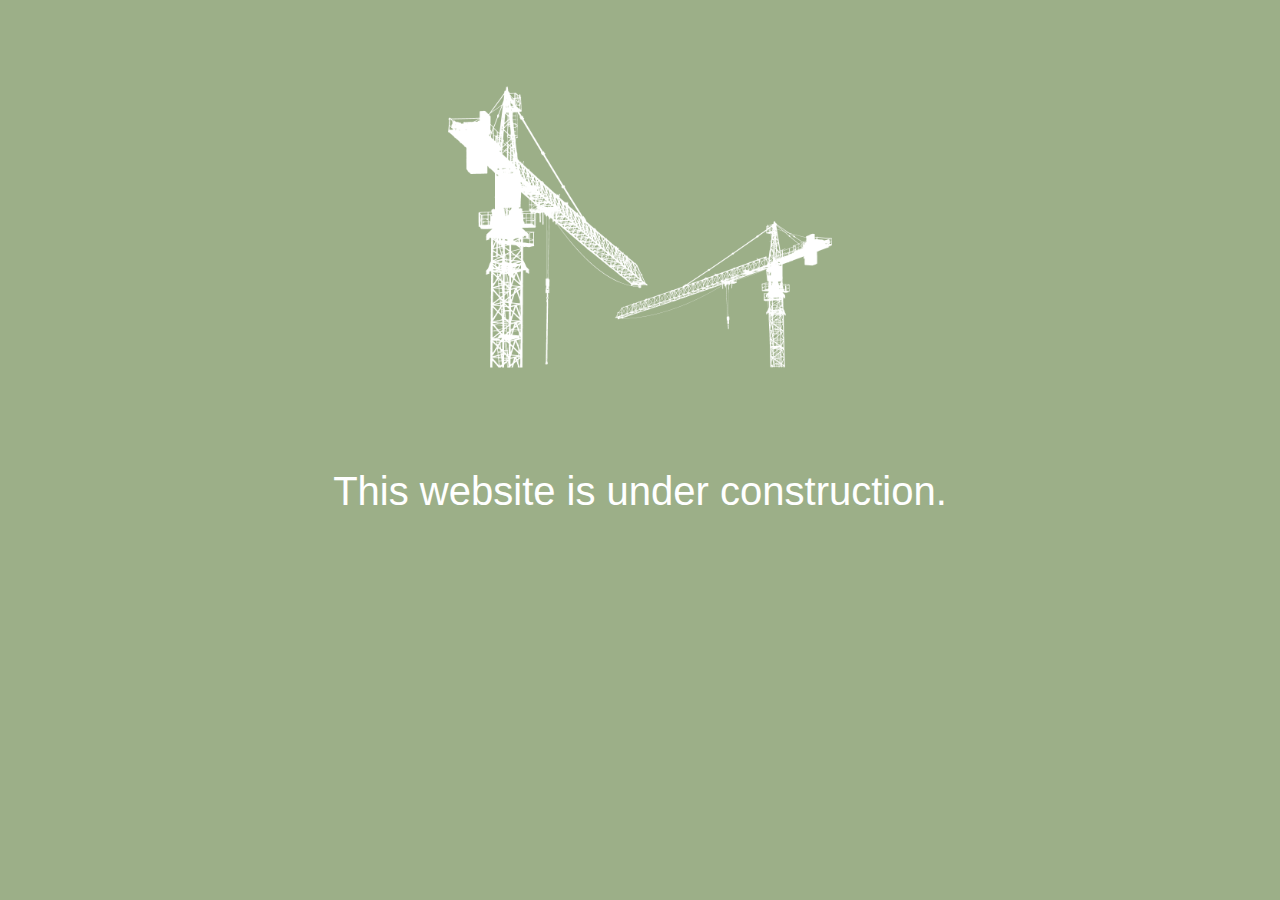
==== index.html @ 4caca901 "init commit" ====
<!DOCTYPE html>
<html>
    <head>
        <style type="text/css">
        @font-face {
            font-family: "Open Sans";
            font-style: normal;
            font-weight: 400;
            src: local("Segoe UI"), local("Open Sans"), local("OpenSans"), url(https://themes.googleusercontent.com/static/fonts/opensans/v6/K88pR3goAWT7BTt32Z01mz8E0i7KZn-EPnyo3HZu7kw.woff) format('woff');
        }
        body {
            font-family: "Open Sans";
            background-color: #9CAF88;
            color: white;
            text-align: center;
        }
        h1 {
            font-size: 50px !important;
            font-weight: normal;
        }
        h2 {
            font-size: 40px !important;
            font-weight: lighter;
        }
        .logo{
            width: 30vw;
        }
        .error-page-container {
            color: #333333;  
            margin: 50px auto 0;  
            text-align: center;  
            width: 600px;  
        }  
            .error-page-container h1 {  
                font-size: 120px;  
                font-weight: normal;  
                line-height: 120px;  
                margin: 10px 0;  
                font-family: "Open Sans";  
            }  
  
            .error-page-container h2 {  
                border-bottom: 1px solid #CCCCCC;  
                color: #666666;  
                font-size: 18px;  
                font-weight: normal; /*text-transform: uppercase;*/  
                font-family: "Open Sans";  
            }  
  
            .error-page-container a {  
                text-decoration: none;  
                color: #ffffff;  
                background-color: #009AD7;  
                padding: 11px 19px;  
            }  
  
                .error-page-container a:hover {  
                    text-decoration: none;  
                } 
                 
        @media only screen and (max-width: 600px){
            .logo{
                width: 50vw;
            }
        }
    </style> 
        <meta charset="UTF-8">
        <title>Under Construction...</title>
    </head>
    <body style="margin:3em;font-family:sans-serif">
       
        <img class="logo" alt="construction" src="images/construction.png"/>
        
        <h2>This website is under construction.</h2>
    </body>
</html>
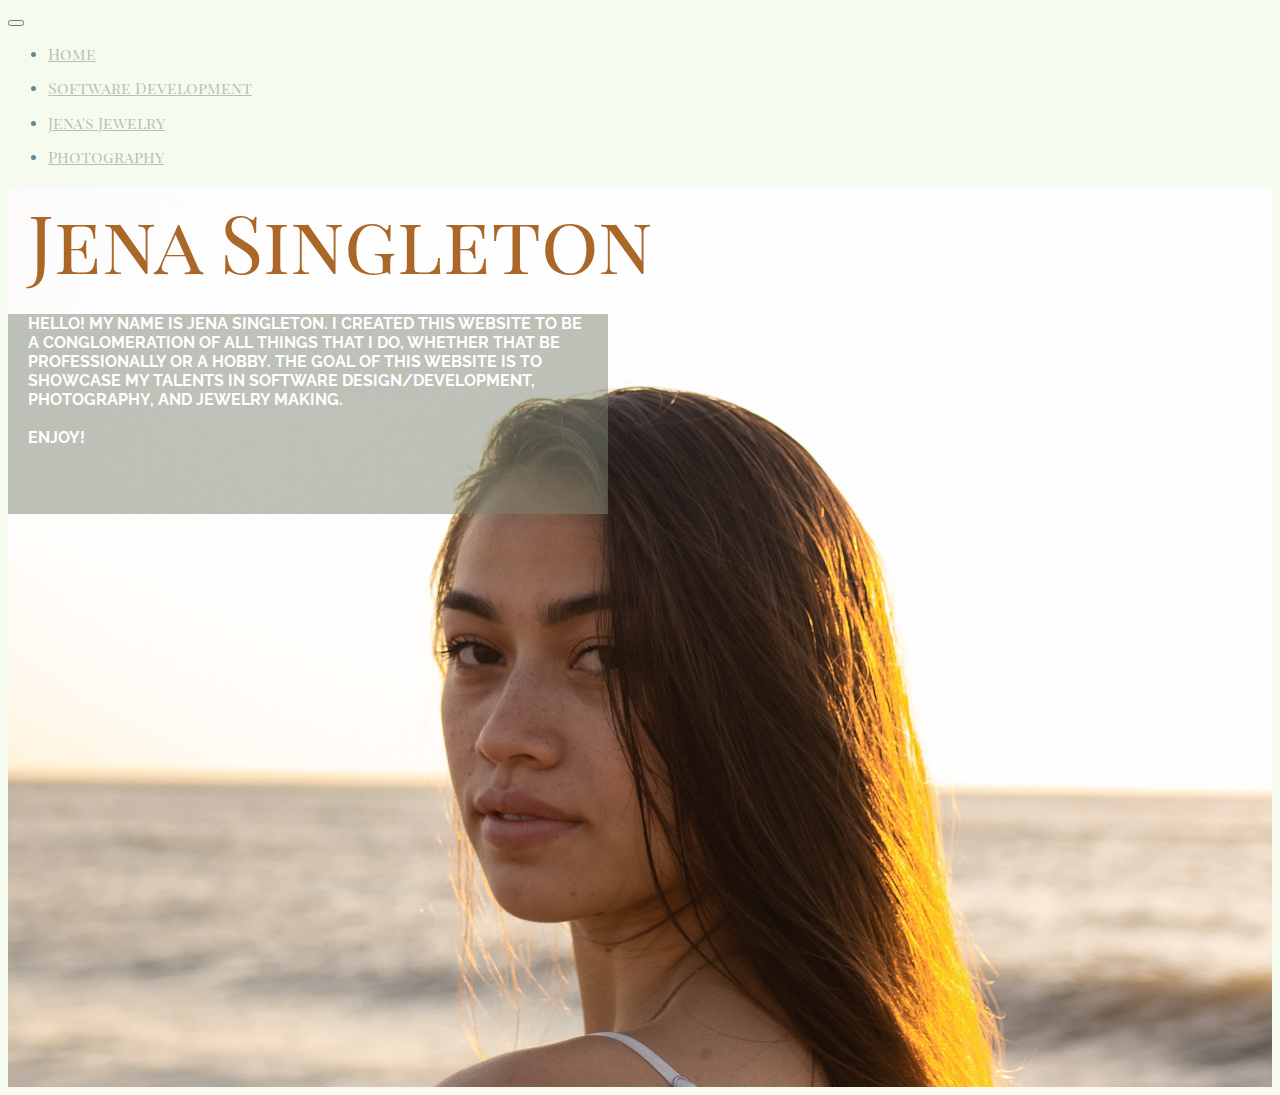
==== commit 46ee697f: "Home page with contruction links" ====
--- a/index.html
+++ b/index.html
@@ -1,77 +1,58 @@
-
 <!DOCTYPE html>
 <html>
     <head>
-        <style type="text/css">
-        @font-face {
-            font-family: "Open Sans";
-            font-style: normal;
-            font-weight: 400;
-            src: local("Segoe UI"), local("Open Sans"), local("OpenSans"), url(https://themes.googleusercontent.com/static/fonts/opensans/v6/K88pR3goAWT7BTt32Z01mz8E0i7KZn-EPnyo3HZu7kw.woff) format('woff');
-        }
-        body {
-            font-family: "Open Sans";
-            background-color: #9CAF88;
-            color: white;
-            text-align: center;
-        }
-        h1 {
-            font-size: 50px !important;
-            font-weight: normal;
-        }
-        h2 {
-            font-size: 40px !important;
-            font-weight: lighter;
-        }
-        .logo{
-            width: 30vw;
-        }
-        .error-page-container {
-            color: #333333;  
-            margin: 50px auto 0;  
-            text-align: center;  
-            width: 600px;  
-        }  
-            .error-page-container h1 {  
-                font-size: 120px;  
-                font-weight: normal;  
-                line-height: 120px;  
-                margin: 10px 0;  
-                font-family: "Open Sans";  
-            }  
-  
-            .error-page-container h2 {  
-                border-bottom: 1px solid #CCCCCC;  
-                color: #666666;  
-                font-size: 18px;  
-                font-weight: normal; /*text-transform: uppercase;*/  
-                font-family: "Open Sans";  
-            }  
-  
-            .error-page-container a {  
-                text-decoration: none;  
-                color: #ffffff;  
-                background-color: #009AD7;  
-                padding: 11px 19px;  
-            }  
-  
-                .error-page-container a:hover {  
-                    text-decoration: none;  
-                } 
-                 
-        @media only screen and (max-width: 600px){
-            .logo{
-                width: 50vw;
-            }
-        }
-    </style> 
         <meta charset="UTF-8">
-        <title>Under Construction...</title>
+        <meta name="viewport" content="width=device-width, initial-scale=1.0" />
+        <title>Home</title>
+        <link href="https://fonts.googleapis.com/css?family=Lato:300,400,600,700,800" rel="stylesheet">
+        <link href="https://fonts.googleapis.com/css?family=Playfair+Display+SC:400" rel="stylesheet">        
+        <link href="https://fonts.googleapis.com/css?family=Raleway:400" rel="stylesheet"> 
+        <link href="https://cdn.jsdelivr.net/npm/bootstrap@5.2.0/dist/css/bootstrap.min.css" rel="stylesheet" integrity="sha384-gH2yIJqKdNHPEq0n4Mqa/HGKIhSkIHeL5AyhkYV8i59U5AR6csBvApHHNl/vI1Bx" crossorigin="anonymous">
+        <link rel="stylesheet" href="site.css"></style>     
     </head>
-    <body style="margin:3em;font-family:sans-serif">
-       
-        <img class="logo" alt="construction" src="images/construction.png"/>
-        
-        <h2>This website is under construction.</h2>
+
+    <body>      
+      
+      <nav class="navbar navbar-expand-lg bg-light sticky-top">
+        <div class="container-fluid">
+          <button class="navbar-toggler" type="button" data-bs-toggle="collapse" data-bs-target="#navbarTogglerDemo01" aria-controls="navbarTogglerDemo01" aria-expanded="false" aria-label="Toggle navigation">
+            <span class="navbar-toggler-icon"></span>
+          </button>
+          <div class="collapse navbar-collapse" id="navbarTogglerDemo01">
+            <ul class="navbar-nav me-auto mb-2 mb-lg-0">
+              <li class="nav-item">
+                <a class="nav-link active" aria-current="page" href="index.html"><h2>Home</h2></a>
+              </li>
+              <li class="nav-item">
+                <a class="nav-link" href="software.html"><h2>Software Development</h2></a>
+              </li>
+              <li class="nav-item">
+                <a class="nav-link" href="jewelry.html"><h2>Jena's Jewelry</h2></a>
+              </li>
+              <li class="nav-item">
+                <a class="nav-link" href="photography.html"><h2>Photography</h2></a>
+              </li>
+            </ul>           
+          </div>
+        </div>
+      </nav>
+
+      <div class="banner">
+        <div class="position-absolute top-0 start-50 translate-middle-x">
+          <h1 class="banner-text">Jena Singleton</h1>
+        </div>
+        <div class="banner-box position-absolute start-0 bottom-50">
+          <div class="banner-text">
+            Hello! My name is Jena Singleton. I created this website to be a conglomeration of all things that I do,
+            whether that be professionally or a hobby. The goal of this website is to showcase my talents in software design/development,
+            photography, and jewelry making. 
+            <br/>
+            <br/>
+            Enjoy!
+          </div>
+        </div>
+      </div>
     </body>
+
+    <script src="https://cdn.jsdelivr.net/npm/bootstrap@5.2.0/dist/js/bootstrap.bundle.min.js" integrity="sha384-A3rJD856KowSb7dwlZdYEkO39Gagi7vIsF0jrRAoQmDKKtQBHUuLZ9AsSv4jD4Xa" crossorigin="anonymous"></script>
 </html>--- a/site.css
+++ b/site.css
@@ -0,0 +1,61 @@
+body {
+    font-family: "Raleway", sans-serif;
+    background-color: #F6FBF0;
+    color: #628795;
+}
+h1 {
+    font-family: "Playfair Display SC", "Georgia", serif;
+    font-size: 80px !important;
+    font-weight: normal;
+    color: #AA6728;
+}
+h2 {
+    font-family: "Playfair Display SC", "Georgia", serif;
+    font-size: 1rem;
+    font-weight: normal;
+    color: rgba(123, 132, 114, 0.5);
+}
+
+h3 {
+    font-weight: bold;
+    font-family: "Raleway", sans-serif;
+    text-transform: uppercase;
+    font-size: 1rem;
+}
+
+a {
+    color: rgba(123, 132, 114, 0.5);
+}
+    a:hover {
+        color: #628795;
+    }
+
+.navbar {
+    background-color: transparent;
+    border-bottom: white;
+    /*rgba(123, 132, 114, 0.5);*/
+}
+
+.banner {
+    background-image: url("images/jena2.jpg");
+    background-position: center center;
+    background-repeat: no-repeat;
+    background-origin: cover;
+    height: 100vh;
+    position: relative;
+}
+
+.banner-box{
+    color: white;
+    background-color:rgba(123, 132, 114, 0.5);
+    font-family: "Raleway", sans-serif;
+    text-transform: uppercase;
+    font-weight: bold;
+    font-size: 1rem;
+    height: 200px;
+    width: 600px;
+}
+
+.banner-text {
+    margin: 20px;
+}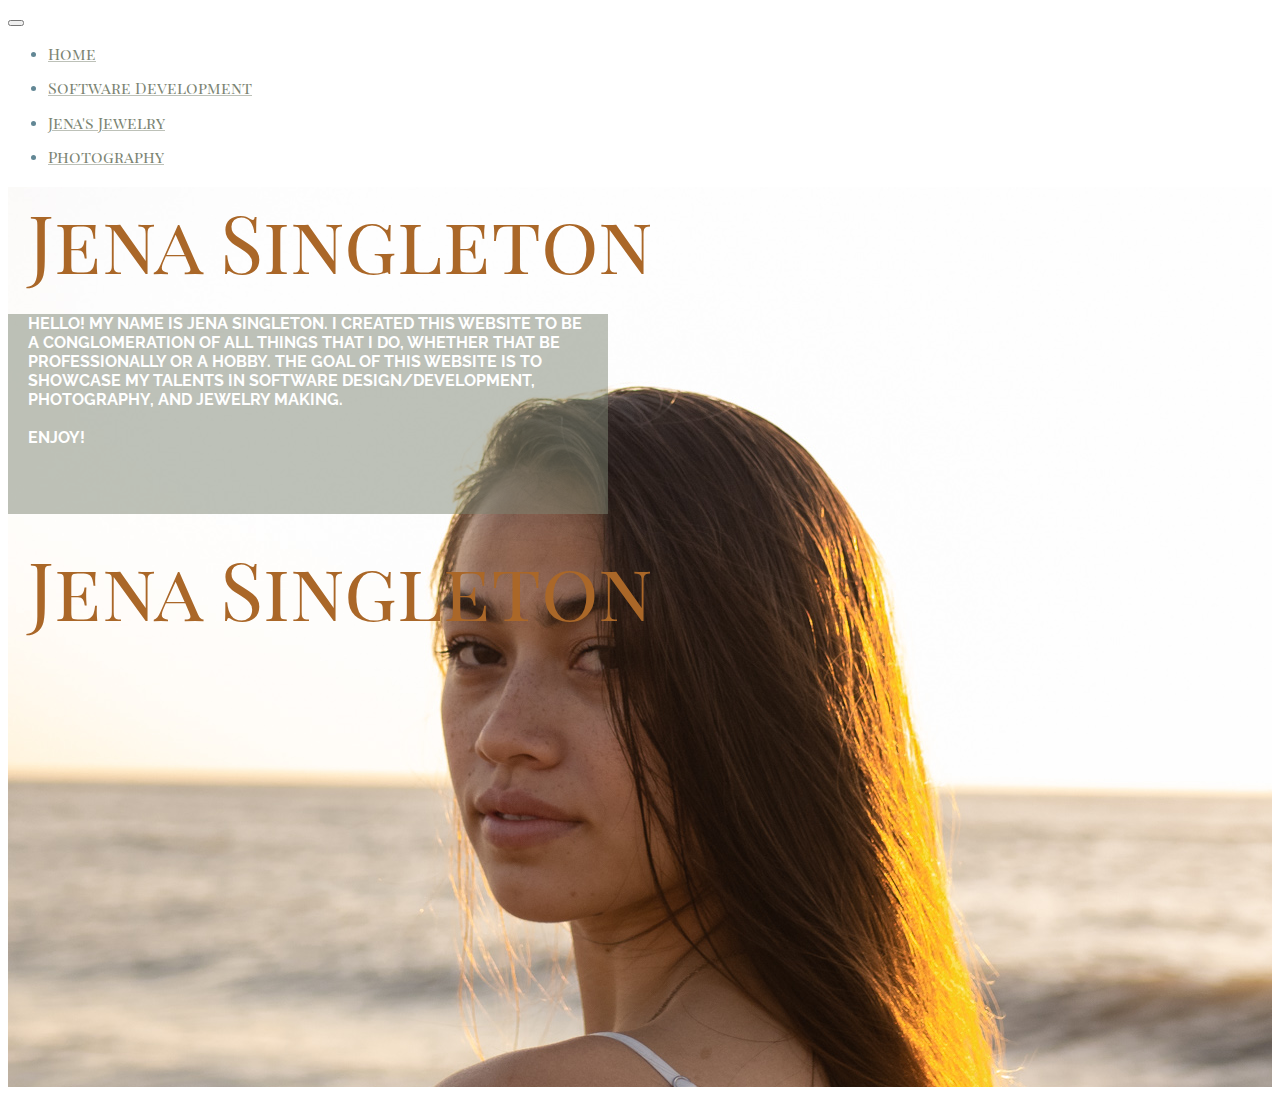
==== commit 3fde8c9e: "Update 2" ====
--- a/index.html
+++ b/index.html
@@ -13,7 +13,7 @@
 
     <body>      
       
-      <nav class="navbar navbar-expand-lg bg-light sticky-top">
+      <nav class="navbar navbar-expand-lg sticky-top">
         <div class="container-fluid">
           <button class="navbar-toggler" type="button" data-bs-toggle="collapse" data-bs-target="#navbarTogglerDemo01" aria-controls="navbarTogglerDemo01" aria-expanded="false" aria-label="Toggle navigation">
             <span class="navbar-toggler-icon"></span>
@@ -38,10 +38,10 @@
       </nav>
 
       <div class="banner">
-        <div class="position-absolute top-0 start-50 translate-middle-x">
+        <div class="d-none d-md-block position-absolute top-0 start-50 translate-middle-x">
           <h1 class="banner-text">Jena Singleton</h1>
         </div>
-        <div class="banner-box position-absolute start-0 bottom-50">
+        <div class="d-none d-md-block banner-box position-absolute start-0 bottom-50">
           <div class="banner-text">
             Hello! My name is Jena Singleton. I created this website to be a conglomeration of all things that I do,
             whether that be professionally or a hobby. The goal of this website is to showcase my talents in software design/development,
@@ -51,8 +51,17 @@
             Enjoy!
           </div>
         </div>
+        <div class="d-block d-md-none position-absolute top-0 start-50 translate-middle-x">
+          <h1 class="banner-text">Jena Singleton</h1>
+        </div>
       </div>
-    </body>
-
+      <script src="https://code.jquery.com/jquery-3.6.1.min.js" integrity="sha256-o88AwQnZB+VDvE9tvIXrMQaPlFFSUTR+nldQm1LuPXQ="
+        crossorigin="anonymous"></script>
+      <script>
+        $(window).on('load', function () {
+          $('#loading').hide();
+        }) 
+      </script>
+  </body>
     <script src="https://cdn.jsdelivr.net/npm/bootstrap@5.2.0/dist/js/bootstrap.bundle.min.js" integrity="sha384-A3rJD856KowSb7dwlZdYEkO39Gagi7vIsF0jrRAoQmDKKtQBHUuLZ9AsSv4jD4Xa" crossorigin="anonymous"></script>
 </html>--- a/site.css
+++ b/site.css
@@ -1,11 +1,11 @@
 body {
     font-family: "Raleway", sans-serif;
-    background-color: #F6FBF0;
+    background-color: #FFF;
     color: #628795;
 }
 h1 {
     font-family: "Playfair Display SC", "Georgia", serif;
-    font-size: 80px !important;
+    font-size: 80px;
     font-weight: normal;
     color: #AA6728;
 }
@@ -13,7 +13,7 @@
     font-family: "Playfair Display SC", "Georgia", serif;
     font-size: 1rem;
     font-weight: normal;
-    color: rgba(123, 132, 114, 0.5);
+    color: rgba(123, 132, 114);
 }
 
 h3 {
@@ -31,9 +31,27 @@
     }
 
 .navbar {
+    background-color: rgba(255, 255, 255, 0.1);
+    border-bottom: white;
+    --bs-navbar-toggler-border-color: rgba(0, 0, 0, 0);
+    /*--bs-navbar-toggler-icon-bg: ;*/
+    /*rgba(123, 132, 114, 0.5);*/
+}
+
+.nav {
     background-color: transparent;
-    border-bottom: white;
-    /*rgba(123, 132, 114, 0.5);*/
+}
+
+.navbar-toggler.collapsed .navbar-toggler-icon{
+    background-image: url("images/menu.svg");
+}
+
+.navbar-toggler .navbar-toggler-icon{
+    background-image: url("images/close.svg");
+}
+
+.navbar-toggler-icon{
+    background-image: url("images/menu.svg");
 }
 
 .banner {
@@ -58,4 +76,51 @@
 
 .banner-text {
     margin: 20px;
+}
+
+#loading {
+    position: fixed;
+    display: flex;
+    justify-content: center;
+    align-items: center;
+    width: 100%;
+    height: 100%;
+    top: 0;
+    left: 0;
+    opacity: 0.7;
+    background-color: #fff;
+    z-index: 99;
+  }
+  
+  #loading-image {
+    z-index: 100;
+  }
+
+@media (max-width: 600px) {
+
+    h1 {
+        font-size: 40px;
+    }
+
+    .banner-box{
+        color: white;
+        background-color:rgba(123, 132, 114, 0.5);
+        font-family: "Raleway", sans-serif;
+        text-transform: uppercase;
+        font-weight: bold;
+        font-size: 1rem;
+        height: 40vh;
+        width: 100vw;
+    }
+    .banner-text{
+        margin: 5px;
+    }
+
+    .banner{
+        background-position: center bottom;
+    }
+
+    body {
+        background-color: #121e22;
+    }
 }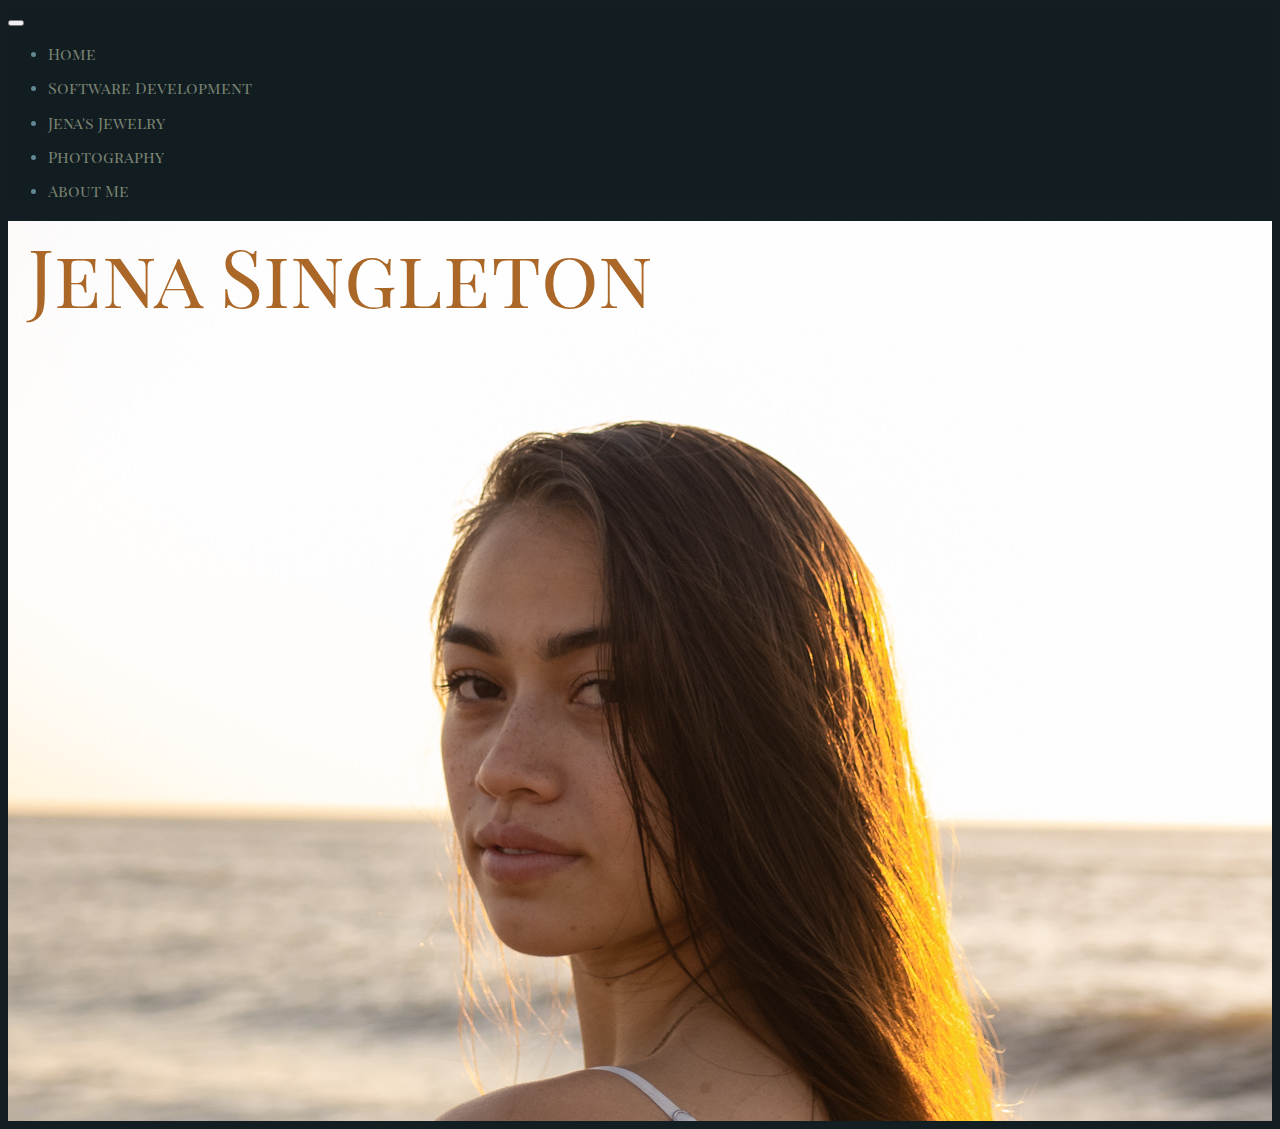
==== commit 1d697b53: "Added Photography page and about me" ====
--- a/index.html
+++ b/index.html
@@ -32,6 +32,9 @@
               <li class="nav-item">
                 <a class="nav-link" href="photography.html"><h2>Photography</h2></a>
               </li>
+              <li class="nav-item">
+                <a class="nav-link" href="about.html"><h2>About Me</h2></a>
+              </li>
             </ul>           
           </div>
         </div>
@@ -41,19 +44,7 @@
         <div class="d-none d-md-block position-absolute top-0 start-50 translate-middle-x">
           <h1 class="banner-text">Jena Singleton</h1>
         </div>
-        <div class="d-none d-md-block banner-box position-absolute start-0 bottom-50">
-          <div class="banner-text">
-            Hello! My name is Jena Singleton. I created this website to be a conglomeration of all things that I do,
-            whether that be professionally or a hobby. The goal of this website is to showcase my talents in software design/development,
-            photography, and jewelry making. 
-            <br/>
-            <br/>
-            Enjoy!
-          </div>
-        </div>
-        <div class="d-block d-md-none position-absolute top-0 start-50 translate-middle-x">
-          <h1 class="banner-text">Jena Singleton</h1>
-        </div>
+
       </div>
       <script src="https://code.jquery.com/jquery-3.6.1.min.js" integrity="sha256-o88AwQnZB+VDvE9tvIXrMQaPlFFSUTR+nldQm1LuPXQ="
         crossorigin="anonymous"></script>
--- a/site.css
+++ b/site.css
@@ -1,14 +1,22 @@
 body {
     font-family: "Raleway", sans-serif;
-    background-color: #FFF;
+    background-color: #121e22;
     color: #628795;
 }
-h1 {
+.banner h1 {
     font-family: "Playfair Display SC", "Georgia", serif;
     font-size: 80px;
     font-weight: normal;
     color: #AA6728;
 }
+
+h1 {
+  font-family: "Playfair Display SC", "Georgia", serif;
+  font-size: 3rem;
+  font-weight: normal;
+  color: #AA6728;
+}
+
 h2 {
     font-family: "Playfair Display SC", "Georgia", serif;
     font-size: 1rem;
@@ -17,21 +25,22 @@
 }
 
 h3 {
-    font-weight: bold;
-    font-family: "Raleway", sans-serif;
-    text-transform: uppercase;
-    font-size: 1rem;
+    font-family: "Playfair Display SC", "Georgia", serif;
+    font-size: 2rem;
+    font-weight: normal;
+    color: rgba(123, 132, 114);
 }
 
 a {
     color: rgba(123, 132, 114, 0.5);
+    text-decoration: none;
 }
     a:hover {
         color: #628795;
     }
 
 .navbar {
-    background-color: rgba(255, 255, 255, 0.1);
+    background-color: #121e2250;
     border-bottom: white;
     --bs-navbar-toggler-border-color: rgba(0, 0, 0, 0);
     /*--bs-navbar-toggler-icon-bg: ;*/
@@ -96,6 +105,357 @@
     z-index: 100;
   }
 
+  .gallery-photo {
+    background-color: #FFF;
+    background-position: center center;
+    background-repeat: no-repeat;
+    background-origin: cover;
+    height: 500px;
+    width: 500px;
+  }
+
+  .photo1 {
+    background-image: url("images/photos/lizzie2.jpg");
+    background-position: center center;
+    background-repeat: no-repeat;
+    background-size: contain;
+    height: 300px;
+    width: 100%;
+  }
+  .photo2 {
+    background-image: url("images/photos/lizzie1.jpg");
+    background-position: center center;
+    background-repeat: no-repeat;
+    background-size: contain;
+    height: 300px;
+    width: 100%;
+  }
+  .photo3 {
+    background-image: url("images/photos/lizzie3.jpg");
+    background-position: center center;
+    background-repeat: no-repeat;
+    background-size: contain;
+    height: 300px;
+    width: 100%;
+  }
+  .photo4 {
+    background-image: url("images/photos/lizzie4.jpg");
+    background-position: center center;
+    background-repeat: no-repeat;
+    background-size: contain;
+    height: 300px;
+    width: 100%;
+  }
+  .photo5 {
+    background-image: url("images/photos/lizzie7.jpg");
+    background-position: center center;
+    background-repeat: no-repeat;
+    background-size: contain;
+    height: 300px;
+    width: 100%;
+  }
+  .photo6 {
+    background-image: url("images/photos/lizzie6.jpg");
+    background-position: center center;
+    background-repeat: no-repeat;
+    background-size: contain;
+    height: 300px;
+    width: 100%;
+  }
+  .prod1 {
+    background-image: url("images/photos/prod1.jpg");
+    background-position: center center;
+    background-repeat: no-repeat;
+    background-size: contain;
+    height: 300px;
+    width: 100%;
+  }
+  .prod2 {
+    background-image: url("images/photos/prod2.jpg");
+    background-position: center center;
+    background-repeat: no-repeat;
+    background-size: contain;
+    height: 300px;
+    width: 100%;
+  }
+  .prod3 {
+    background-image: url("images/photos/prod3.jpg");
+    background-position: center center;
+    background-repeat: no-repeat;
+    background-size: contain;
+    height: 300px;
+    width: 100%;
+  }
+  .prod4 {
+    background-image: url("images/photos/prod4.jpg");
+    background-position: center center;
+    background-repeat: no-repeat;
+    background-size: contain;
+    height: 300px;
+    width: 100%;
+  }
+  .prod5 {
+    background-image: url("images/photos/prod5.jpg");
+    background-position: center center;
+    background-repeat: no-repeat;
+    background-size: contain;
+    height: 300px;
+    width: 100%;
+  }
+  .prod6 {
+    background-image: url("images/photos/prod6.jpg");
+    background-position: center center;
+    background-repeat: no-repeat;
+    background-size: contain;
+    height: 300px;
+    width: 100%;
+  }
+  .prom1 {
+    background-image: url("images/photos/prom1.jpg");
+    background-position: center center;
+    background-repeat: no-repeat;
+    background-size: contain;
+    height: 300px;
+    width: 100%;
+  }
+  .prom2 {
+    background-image: url("images/photos/prom2.jpg");
+    background-position: center center;
+    background-repeat: no-repeat;
+    background-size: contain;
+    height: 300px;
+    width: 100%;
+  }
+  .prom3 {
+    background-image: url("images/photos/prom3.jpg");
+    background-position: center center;
+    background-repeat: no-repeat;
+    background-size: contain;
+    height: 300px;
+    width: 100%;
+  }
+  .prom4 {
+    background-image: url("images/photos/prom4.jpg");
+    background-position: center center;
+    background-repeat: no-repeat;
+    background-size: contain;
+    height: 300px;
+    width: 100%;
+  }
+  .prom5 {
+    background-image: url("images/photos/prom5.jpg");
+    background-position: center center;
+    background-repeat: no-repeat;
+    background-size: contain;
+    height: 300px;
+    width: 100%;
+  }
+  .prom6 {
+    background-image: url("images/photos/prom6.jpg");
+    background-position: center center;
+    background-repeat: no-repeat;
+    background-size: contain;
+    height: 300px;
+    width: 100%;
+  }
+  .wed1 {
+    background-image: url("images/photos/wed1.jpg");
+    background-position: center center;
+    background-repeat: no-repeat;
+    background-size: contain;
+    height: 300px;
+    width: 100%;
+  }
+  .wed2 {
+    background-image: url("images/photos/wed2.jpg");
+    background-position: center center;
+    background-repeat: no-repeat;
+    background-size: contain;
+    height: 300px;
+    width: 100%;
+  }
+  .wed3 {
+    background-image: url("images/photos/wed3.jpg");
+    background-position: center center;
+    background-repeat: no-repeat;
+    background-size: contain;
+    height: 300px;
+    width: 100%;
+  }
+  .wed4 {
+    background-image: url("images/photos/wed4.jpg");
+    background-position: center center;
+    background-repeat: no-repeat;
+    background-size: contain;
+    height: 300px;
+    width: 100%;
+  }
+  .wed5 {
+    background-image: url("images/photos/wed5.jpg");
+    background-position: center center;
+    background-repeat: no-repeat;
+    background-size: contain;
+    height: 300px;
+    width: 100%;
+  }
+  .wed6 {
+    background-image: url("images/photos/wed6.jpg");
+    background-position: center center;
+    background-repeat: no-repeat;
+    background-size: contain;
+    height: 300px;
+    width: 100%;
+  }
+  .jewel1 {
+    background-image: url("images/jewel1.jpg");
+    background-position: center center;
+    background-repeat: no-repeat;
+    background-size: contain;
+    height: 300px;
+    width: 100%;
+  }
+  .jewel2 {
+    background-image: url("images/jewel2.jpg");
+    background-position: center center;
+    background-repeat: no-repeat;
+    background-size: contain;
+    height: 300px;
+    width: 100%;
+  }
+  .jewel3 {
+    background-image: url("images/jewel3.jpg");
+    background-position: center center;
+    background-repeat: no-repeat;
+    background-size: contain;
+    height: 300px;
+    width: 100%;
+  }
+  .jewel4 {
+    background-image: url("images/jewel4.jpg");
+    background-position: center center;
+    background-repeat: no-repeat;
+    background-size: contain;
+    height: 300px;
+    width: 100%;
+  }
+  .jewel5 {
+    background-image: url("images/jewel5.jpg");
+    background-position: center center;
+    background-repeat: no-repeat;
+    background-size: contain;
+    height: 300px;
+    width: 100%;
+  }
+  .jewel6 {
+    background-image: url("images/jewel6.jpg");
+    background-position: center center;
+    background-repeat: no-repeat;
+    background-size: contain;
+    height: 300px;
+    width: 100%;
+  }
+  .jewel7 {
+    background-image: url("images/jewel7.jpg");
+    background-position: center center;
+    background-repeat: no-repeat;
+    background-size: contain;
+    height: 300px;
+    width: 100%;
+  }
+  .jewel8 {
+    background-image: url("images/jewel8.jpg");
+    background-position: center center;
+    background-repeat: no-repeat;
+    background-size: contain;
+    height: 300px;
+    width: 100%;
+  }
+  .self1 {
+    background-image: url("images/self1.jpg");
+    background-position: center center;
+    background-repeat: no-repeat;
+    background-size: contain;
+    height: 300px;
+    width: 100%;
+  }
+  .self2 {
+    background-image: url("images/self2.jpg");
+    background-position: center center;
+    background-repeat: no-repeat;
+    background-size: contain;
+    height: 300px;
+    width: 100%;
+  }
+  .self3 {
+    background-image: url("images/self3.jpg");
+    background-position: center center;
+    background-repeat: no-repeat;
+    background-size: contain;
+    height: 300px;
+    width: 100%;
+  }
+  .btn-banner:hover {
+    background-color: #00000005;
+    opacity: 0.5;
+  }
+
+  .btn-banner:hover h3{
+    color: white;
+    opacity: 1;
+  }
+  
+
+  .banner-photo1 {
+    background-image: url("images/photos/beach-banner.jpg");
+    background-position: center center;
+    background-repeat: no-repeat;
+    background-size: cover;
+    height: 500px;
+    width: 100vw;
+    position: relative;
+    opacity: 0.75;
+  }
+  .banner-photo2 {
+    background-image: url("images/photos/barista.jpg");
+    background-position: center center;
+    background-repeat: no-repeat;
+    background-size: cover;
+    height: 500px;
+    width: 100vw;
+    position: relative;
+    opacity: 0.75;
+  }
+  .banner-photo3 {
+    background-image: url("images/photos/banner-prom.jpg");
+    background-position: center center;
+    background-repeat: no-repeat;
+    background-size: cover;
+    height: 500px;
+    width: 100vw;
+    position: relative;
+    opacity: 0.75;
+  }
+  .banner-photo4 {
+    background-image: url("images/photos/wedding-banner.jpg");
+    background-position: center center;
+    background-repeat: no-repeat;
+    background-size: cover;
+    height: 500px;
+    width: 100vw;
+    position: relative;
+    opacity: 0.75;
+  }
+  .jewelry-banner {
+    background-image: url("images/jewelry-banner.jpg");
+    background-position: center center;
+    background-repeat: no-repeat;
+    background-size: cover;
+    height: 500px;
+    width: 100vw;
+    position: relative;
+    opacity: 0.75;
+  }
+
 @media (max-width: 600px) {
 
     h1 {
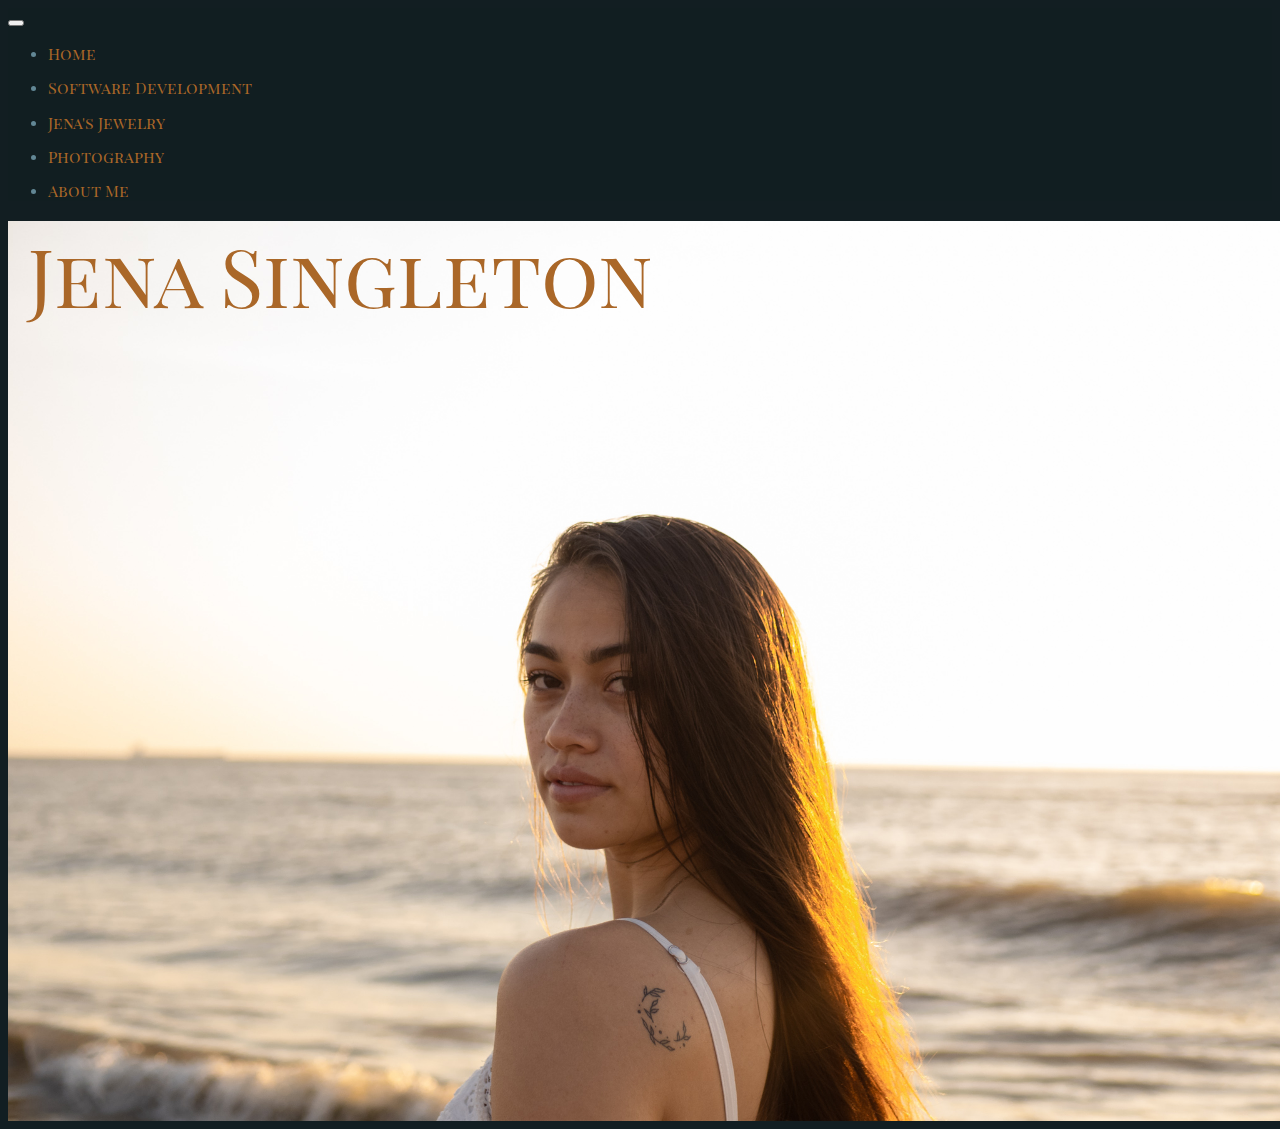
==== commit 5f49b920: "Stable Release" ====
--- a/index.html
+++ b/index.html
@@ -8,7 +8,15 @@
         <link href="https://fonts.googleapis.com/css?family=Playfair+Display+SC:400" rel="stylesheet">        
         <link href="https://fonts.googleapis.com/css?family=Raleway:400" rel="stylesheet"> 
         <link href="https://cdn.jsdelivr.net/npm/bootstrap@5.2.0/dist/css/bootstrap.min.css" rel="stylesheet" integrity="sha384-gH2yIJqKdNHPEq0n4Mqa/HGKIhSkIHeL5AyhkYV8i59U5AR6csBvApHHNl/vI1Bx" crossorigin="anonymous">
-        <link rel="stylesheet" href="site.css"></style>     
+        <link rel="stylesheet" href="site.css"></style>
+        
+        <link rel="apple-touch-icon" sizes="180x180" href="favicon/apple-touch-icon.png">
+        <link rel="icon" type="image/png" sizes="32x32" href="favicon/favicon-32x32.png">
+        <link rel="icon" type="image/png" sizes="16x16" href="favicon/favicon-16x16.png">
+        <link rel="manifest" href="favicon/site.webmanifest">
+        <link rel="mask-icon" href="favicon/safari-pinned-tab.svg" color="#5bbad5">
+        <meta name="msapplication-TileColor" content="#2b5797">
+        <meta name="theme-color" content="#000000">
     </head>
 
     <body>      
--- a/site.css
+++ b/site.css
@@ -1,6 +1,6 @@
 body {
     font-family: "Raleway", sans-serif;
-    background-color: #121e22;
+    background-color: rgba(18,30,34,1);
     color: #628795;
 }
 .banner h1 {
@@ -21,7 +21,7 @@
     font-family: "Playfair Display SC", "Georgia", serif;
     font-size: 1rem;
     font-weight: normal;
-    color: rgba(123, 132, 114);
+    color: #AA6728
 }
 
 h3 {
@@ -40,7 +40,7 @@
     }
 
 .navbar {
-    background-color: #121e2250;
+    background-color: rgba(18,30,34,0.8);
     border-bottom: white;
     --bs-navbar-toggler-border-color: rgba(0, 0, 0, 0);
     /*--bs-navbar-toggler-icon-bg: ;*/
@@ -67,14 +67,15 @@
     background-image: url("images/jena2.jpg");
     background-position: center center;
     background-repeat: no-repeat;
-    background-origin: cover;
+    background-size: cover;
     height: 100vh;
+    width: 100vw;
     position: relative;
 }
 
 .banner-box{
     color: white;
-    background-color:rgba(123, 132, 114, 0.5);
+    background-color:rgba(123, 132, 114, 0.75);
     font-family: "Raleway", sans-serif;
     text-transform: uppercase;
     font-weight: bold;
@@ -87,6 +88,11 @@
     margin: 20px;
 }
 
+.photo-text {
+  font-size: 3rem;
+  color: white;
+}
+
 #loading {
     position: fixed;
     display: flex;
@@ -375,7 +381,7 @@
     background-position: center center;
     background-repeat: no-repeat;
     background-size: contain;
-    height: 300px;
+    height: 500px;
     width: 100%;
   }
   .self2 {
@@ -383,7 +389,7 @@
     background-position: center center;
     background-repeat: no-repeat;
     background-size: contain;
-    height: 300px;
+    height: 500px;
     width: 100%;
   }
   .self3 {
@@ -391,18 +397,23 @@
     background-position: center center;
     background-repeat: no-repeat;
     background-size: contain;
-    height: 300px;
+    height: 500px;
     width: 100%;
   }
   .btn-banner:hover {
     background-color: #00000005;
-    opacity: 0.5;
+    opacity: 0.25;
   }
 
   .btn-banner:hover h3{
     color: white;
     opacity: 1;
   }
+
+  .btn-banner h3{
+    color: white;
+    opacity: 1;
+  }
   
 
   .banner-photo1 {
@@ -413,7 +424,7 @@
     height: 500px;
     width: 100vw;
     position: relative;
-    opacity: 0.75;
+    opacity: 0.60;
   }
   .banner-photo2 {
     background-image: url("images/photos/barista.jpg");
@@ -423,7 +434,7 @@
     height: 500px;
     width: 100vw;
     position: relative;
-    opacity: 0.75;
+    opacity: 0.60;
   }
   .banner-photo3 {
     background-image: url("images/photos/banner-prom.jpg");
@@ -433,7 +444,7 @@
     height: 500px;
     width: 100vw;
     position: relative;
-    opacity: 0.75;
+    opacity: 0.60;
   }
   .banner-photo4 {
     background-image: url("images/photos/wedding-banner.jpg");
@@ -443,7 +454,27 @@
     height: 500px;
     width: 100vw;
     position: relative;
-    opacity: 0.75;
+    opacity: 0.60;
+  }
+  .banner-photo5 {
+    background-image: url("images/photos/food-banner.jpg");
+    background-position: center center;
+    background-repeat: no-repeat;
+    background-size: cover;
+    height: 500px;
+    width: 100vw;
+    position: relative;
+    opacity: 0.60;
+  }
+  .banner-photo6 {
+    background-image: url("images/photos/nature-banner.jpg");
+    background-position: center center;
+    background-repeat: no-repeat;
+    background-size: cover;
+    height: 500px;
+    width: 100vw;
+    position: relative;
+    opacity: 0.60;
   }
   .jewelry-banner {
     background-image: url("images/jewelry-banner.jpg");
@@ -453,7 +484,13 @@
     height: 500px;
     width: 100vw;
     position: relative;
-    opacity: 0.75;
+    opacity: 0.60;
+  }
+
+  .about-text {
+    width: 45%;
+    padding: 10px 15px 10px 15px;
+    margin: 10px 20px 10px 20px;
   }
 
 @media (max-width: 600px) {
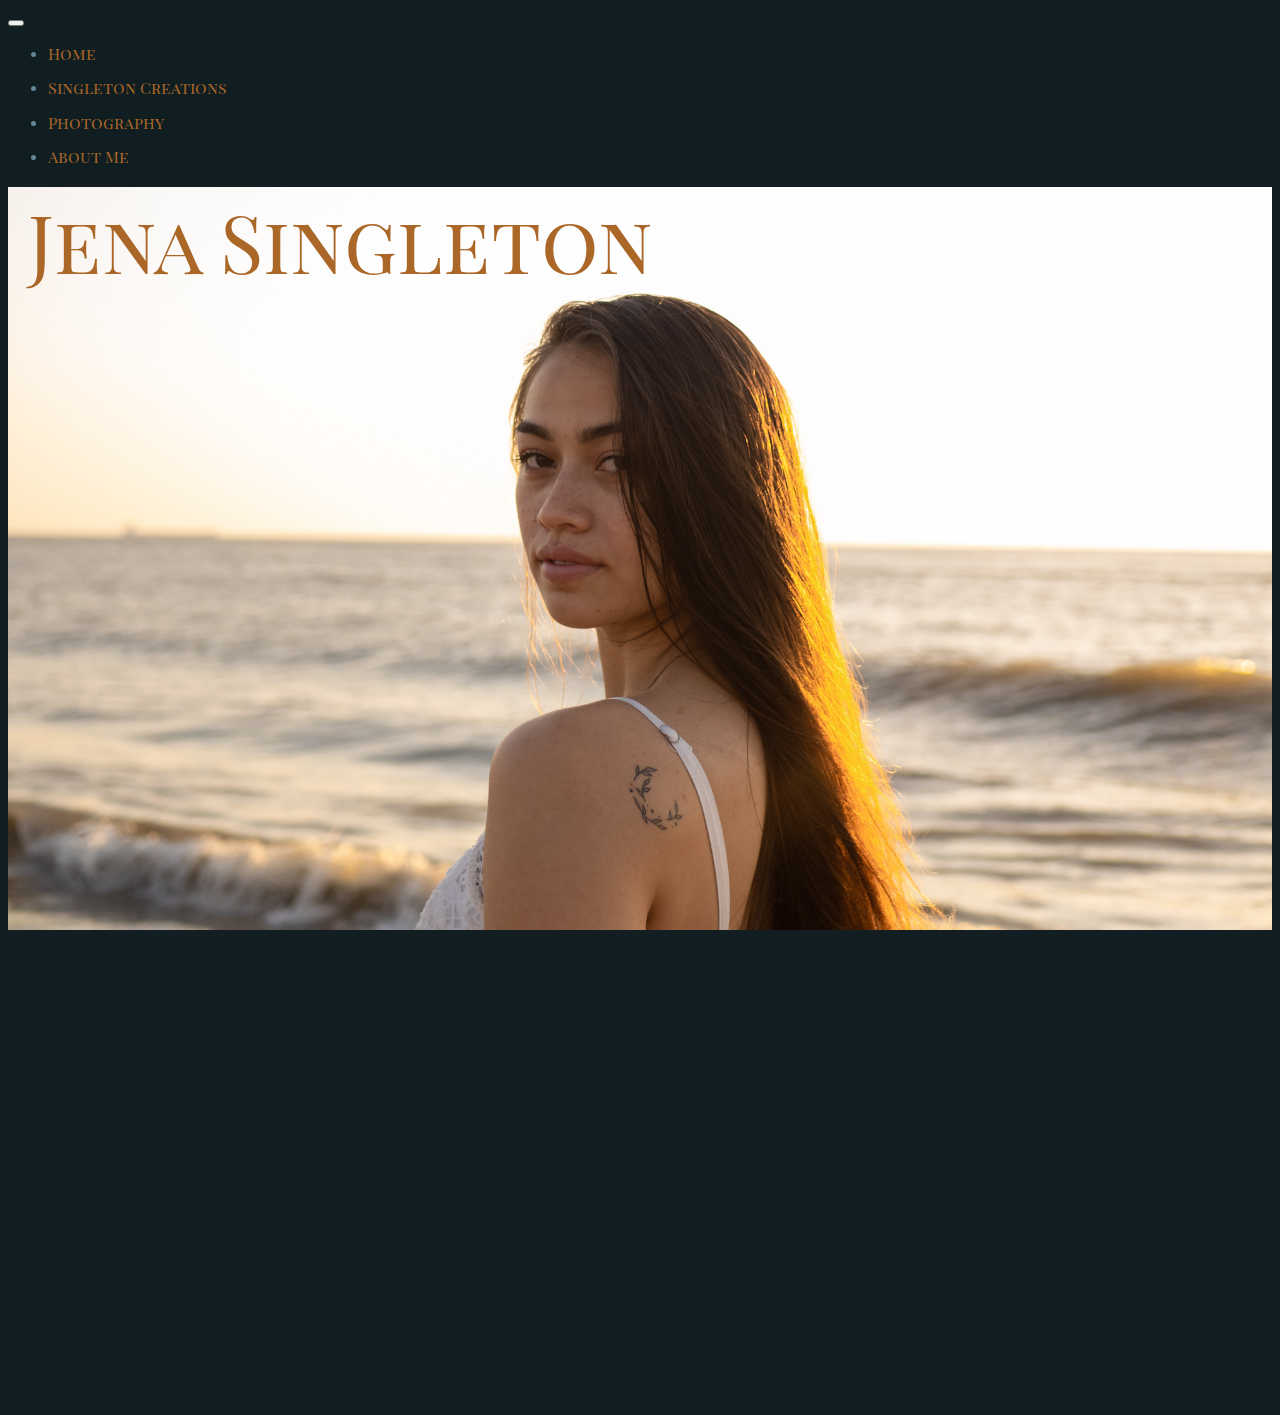
==== commit d4cfede0: "design update" ====
--- a/index.html
+++ b/index.html
@@ -32,10 +32,7 @@
                 <a class="nav-link active" aria-current="page" href="index.html"><h2>Home</h2></a>
               </li>
               <li class="nav-item">
-                <a class="nav-link" href="software.html"><h2>Software Development</h2></a>
-              </li>
-              <li class="nav-item">
-                <a class="nav-link" href="jewelry.html"><h2>Jena's Jewelry</h2></a>
+                <a class="nav-link" href="jewelry.html"><h2>Singleton Creations</h2></a>
               </li>
               <li class="nav-item">
                 <a class="nav-link" href="photography.html"><h2>Photography</h2></a>
@@ -52,7 +49,10 @@
         <div class="d-none d-md-block position-absolute top-0 start-50 translate-middle-x">
           <h1 class="banner-text">Jena Singleton</h1>
         </div>
+      </div>
 
+      <div>
+          <div style="background-color: rgba(18,30,34,1); height:320px"></div>
       </div>
       <script src="https://code.jquery.com/jquery-3.6.1.min.js" integrity="sha256-o88AwQnZB+VDvE9tvIXrMQaPlFFSUTR+nldQm1LuPXQ="
         crossorigin="anonymous"></script>
--- a/site.css
+++ b/site.css
@@ -26,9 +26,24 @@
 
 h3 {
     font-family: "Playfair Display SC", "Georgia", serif;
-    font-size: 2rem;
+    font-size: 2.5rem;
     font-weight: normal;
-    color: rgba(123, 132, 114);
+    color: #fff;
+}
+
+h4 {
+  font-family: "Playfair Display SC", "Georgia", serif;
+  font-size: 2rem;
+  font-weight: normal;
+  color: rgba(123, 132, 114);
+}
+
+h5 {
+  font-family: "Roboto", sans-serif;
+  font-size: 1rem;
+  font-weight: 200;
+  color: #6b6b6b; 
+  padding: 0rem 4rem;
 }
 
 a {
@@ -38,6 +53,16 @@
     a:hover {
         color: #628795;
     }
+
+    a:hover > h5  {
+      color: #bdbdbd;
+    }
+
+
+.container {
+  padding: 0rem 4rem;
+  margin: 10px 0px; 
+}
 
 .navbar {
     background-color: rgba(18,30,34,0.8);
@@ -64,13 +89,19 @@
 }
 
 .banner {
-    background-image: url("images/jena2.jpg");
-    background-position: center center;
-    background-repeat: no-repeat;
-    background-size: cover;
-    height: 100vh;
-    width: 100vw;
-    position: relative;
+      /* The image used */
+      background-image: url("images/jena2.jpg");
+
+      /* Set a specific height */
+      min-height: 100vh; 
+      /* height: 100vh; */
+      width: 100%;
+    
+      /* Create the parallax scrolling effect */
+      background-attachment: fixed;
+      background-position: center;
+      background-repeat: no-repeat;
+      background-size: cover;
 }
 
 .banner-box{
@@ -120,262 +151,18 @@
     width: 500px;
   }
 
-  .photo1 {
-    background-image: url("images/photos/lizzie2.jpg");
-    background-position: center center;
-    background-repeat: no-repeat;
-    background-size: contain;
-    height: 300px;
-    width: 100%;
-  }
-  .photo2 {
-    background-image: url("images/photos/lizzie1.jpg");
-    background-position: center center;
-    background-repeat: no-repeat;
-    background-size: contain;
-    height: 300px;
-    width: 100%;
-  }
-  .photo3 {
-    background-image: url("images/photos/lizzie3.jpg");
-    background-position: center center;
-    background-repeat: no-repeat;
-    background-size: contain;
-    height: 300px;
-    width: 100%;
-  }
-  .photo4 {
-    background-image: url("images/photos/lizzie4.jpg");
-    background-position: center center;
-    background-repeat: no-repeat;
-    background-size: contain;
-    height: 300px;
-    width: 100%;
-  }
-  .photo5 {
-    background-image: url("images/photos/lizzie7.jpg");
-    background-position: center center;
-    background-repeat: no-repeat;
-    background-size: contain;
-    height: 300px;
-    width: 100%;
-  }
-  .photo6 {
-    background-image: url("images/photos/lizzie6.jpg");
-    background-position: center center;
-    background-repeat: no-repeat;
-    background-size: contain;
-    height: 300px;
-    width: 100%;
-  }
-  .prod1 {
-    background-image: url("images/photos/prod1.jpg");
-    background-position: center center;
-    background-repeat: no-repeat;
-    background-size: contain;
-    height: 300px;
-    width: 100%;
-  }
-  .prod2 {
-    background-image: url("images/photos/prod2.jpg");
-    background-position: center center;
-    background-repeat: no-repeat;
-    background-size: contain;
-    height: 300px;
-    width: 100%;
-  }
-  .prod3 {
-    background-image: url("images/photos/prod3.jpg");
-    background-position: center center;
-    background-repeat: no-repeat;
-    background-size: contain;
-    height: 300px;
-    width: 100%;
-  }
-  .prod4 {
-    background-image: url("images/photos/prod4.jpg");
-    background-position: center center;
-    background-repeat: no-repeat;
-    background-size: contain;
-    height: 300px;
-    width: 100%;
-  }
-  .prod5 {
-    background-image: url("images/photos/prod5.jpg");
-    background-position: center center;
-    background-repeat: no-repeat;
-    background-size: contain;
-    height: 300px;
-    width: 100%;
-  }
-  .prod6 {
-    background-image: url("images/photos/prod6.jpg");
-    background-position: center center;
-    background-repeat: no-repeat;
-    background-size: contain;
-    height: 300px;
-    width: 100%;
-  }
-  .prom1 {
-    background-image: url("images/photos/prom1.jpg");
-    background-position: center center;
-    background-repeat: no-repeat;
-    background-size: contain;
-    height: 300px;
-    width: 100%;
-  }
-  .prom2 {
-    background-image: url("images/photos/prom2.jpg");
-    background-position: center center;
-    background-repeat: no-repeat;
-    background-size: contain;
-    height: 300px;
-    width: 100%;
-  }
-  .prom3 {
-    background-image: url("images/photos/prom3.jpg");
-    background-position: center center;
-    background-repeat: no-repeat;
-    background-size: contain;
-    height: 300px;
-    width: 100%;
-  }
-  .prom4 {
-    background-image: url("images/photos/prom4.jpg");
-    background-position: center center;
-    background-repeat: no-repeat;
-    background-size: contain;
-    height: 300px;
-    width: 100%;
-  }
-  .prom5 {
-    background-image: url("images/photos/prom5.jpg");
-    background-position: center center;
-    background-repeat: no-repeat;
-    background-size: contain;
-    height: 300px;
-    width: 100%;
-  }
-  .prom6 {
-    background-image: url("images/photos/prom6.jpg");
-    background-position: center center;
-    background-repeat: no-repeat;
-    background-size: contain;
-    height: 300px;
-    width: 100%;
-  }
-  .wed1 {
-    background-image: url("images/photos/wed1.jpg");
-    background-position: center center;
-    background-repeat: no-repeat;
-    background-size: contain;
-    height: 300px;
-    width: 100%;
-  }
-  .wed2 {
-    background-image: url("images/photos/wed2.jpg");
-    background-position: center center;
-    background-repeat: no-repeat;
-    background-size: contain;
-    height: 300px;
-    width: 100%;
-  }
-  .wed3 {
-    background-image: url("images/photos/wed3.jpg");
-    background-position: center center;
-    background-repeat: no-repeat;
-    background-size: contain;
-    height: 300px;
-    width: 100%;
-  }
-  .wed4 {
-    background-image: url("images/photos/wed4.jpg");
-    background-position: center center;
-    background-repeat: no-repeat;
-    background-size: contain;
-    height: 300px;
-    width: 100%;
-  }
-  .wed5 {
-    background-image: url("images/photos/wed5.jpg");
-    background-position: center center;
-    background-repeat: no-repeat;
-    background-size: contain;
-    height: 300px;
-    width: 100%;
-  }
-  .wed6 {
-    background-image: url("images/photos/wed6.jpg");
-    background-position: center center;
-    background-repeat: no-repeat;
-    background-size: contain;
-    height: 300px;
-    width: 100%;
-  }
-  .jewel1 {
-    background-image: url("images/jewel1.jpg");
-    background-position: center center;
-    background-repeat: no-repeat;
-    background-size: contain;
-    height: 300px;
-    width: 100%;
-  }
-  .jewel2 {
-    background-image: url("images/jewel2.jpg");
-    background-position: center center;
-    background-repeat: no-repeat;
-    background-size: contain;
-    height: 300px;
-    width: 100%;
-  }
-  .jewel3 {
-    background-image: url("images/jewel3.jpg");
-    background-position: center center;
-    background-repeat: no-repeat;
-    background-size: contain;
-    height: 300px;
-    width: 100%;
-  }
-  .jewel4 {
-    background-image: url("images/jewel4.jpg");
-    background-position: center center;
-    background-repeat: no-repeat;
-    background-size: contain;
-    height: 300px;
-    width: 100%;
-  }
-  .jewel5 {
-    background-image: url("images/jewel5.jpg");
-    background-position: center center;
-    background-repeat: no-repeat;
-    background-size: contain;
-    height: 300px;
-    width: 100%;
-  }
-  .jewel6 {
-    background-image: url("images/jewel6.jpg");
-    background-position: center center;
-    background-repeat: no-repeat;
-    background-size: contain;
-    height: 300px;
-    width: 100%;
-  }
-  .jewel7 {
-    background-image: url("images/jewel7.jpg");
-    background-position: center center;
-    background-repeat: no-repeat;
-    background-size: contain;
-    height: 300px;
-    width: 100%;
-  }
-  .jewel8 {
-    background-image: url("images/jewel8.jpg");
-    background-position: center center;
-    background-repeat: no-repeat;
-    background-size: contain;
-    height: 300px;
-    width: 100%;
-  }
+  .parallax {
+
+    /* Set a specific height */
+    min-height: 500px; 
+  
+    /* Create the parallax scrolling effect */
+    background-attachment: fixed;
+    background-position: center;
+    background-repeat: no-repeat;
+    background-size: cover;
+  }
+
   .self1 {
     background-image: url("images/self1.jpg");
     background-position: center center;
@@ -415,76 +202,20 @@
     opacity: 1;
   }
   
-
-  .banner-photo1 {
-    background-image: url("images/photos/beach-banner.jpg");
-    background-position: center center;
-    background-repeat: no-repeat;
-    background-size: cover;
-    height: 500px;
-    width: 100vw;
+  .banner-photo {
+    object-position: center center;
+    background-repeat: no-repeat;
+    object-fit: cover;
+    height: 100%;
+    width: 100%;
     position: relative;
     opacity: 0.60;
   }
-  .banner-photo2 {
-    background-image: url("images/photos/barista.jpg");
-    background-position: center center;
-    background-repeat: no-repeat;
-    background-size: cover;
+
+  a.image {
+    display: block;
     height: 500px;
     width: 100vw;
-    position: relative;
-    opacity: 0.60;
-  }
-  .banner-photo3 {
-    background-image: url("images/photos/banner-prom.jpg");
-    background-position: center center;
-    background-repeat: no-repeat;
-    background-size: cover;
-    height: 500px;
-    width: 100vw;
-    position: relative;
-    opacity: 0.60;
-  }
-  .banner-photo4 {
-    background-image: url("images/photos/wedding-banner.jpg");
-    background-position: center center;
-    background-repeat: no-repeat;
-    background-size: cover;
-    height: 500px;
-    width: 100vw;
-    position: relative;
-    opacity: 0.60;
-  }
-  .banner-photo5 {
-    background-image: url("images/photos/food-banner.jpg");
-    background-position: center center;
-    background-repeat: no-repeat;
-    background-size: cover;
-    height: 500px;
-    width: 100vw;
-    position: relative;
-    opacity: 0.60;
-  }
-  .banner-photo6 {
-    background-image: url("images/photos/nature-banner.jpg");
-    background-position: center center;
-    background-repeat: no-repeat;
-    background-size: cover;
-    height: 500px;
-    width: 100vw;
-    position: relative;
-    opacity: 0.60;
-  }
-  .jewelry-banner {
-    background-image: url("images/jewelry-banner.jpg");
-    background-position: center center;
-    background-repeat: no-repeat;
-    background-size: cover;
-    height: 500px;
-    width: 100vw;
-    position: relative;
-    opacity: 0.60;
   }
 
   .about-text {
